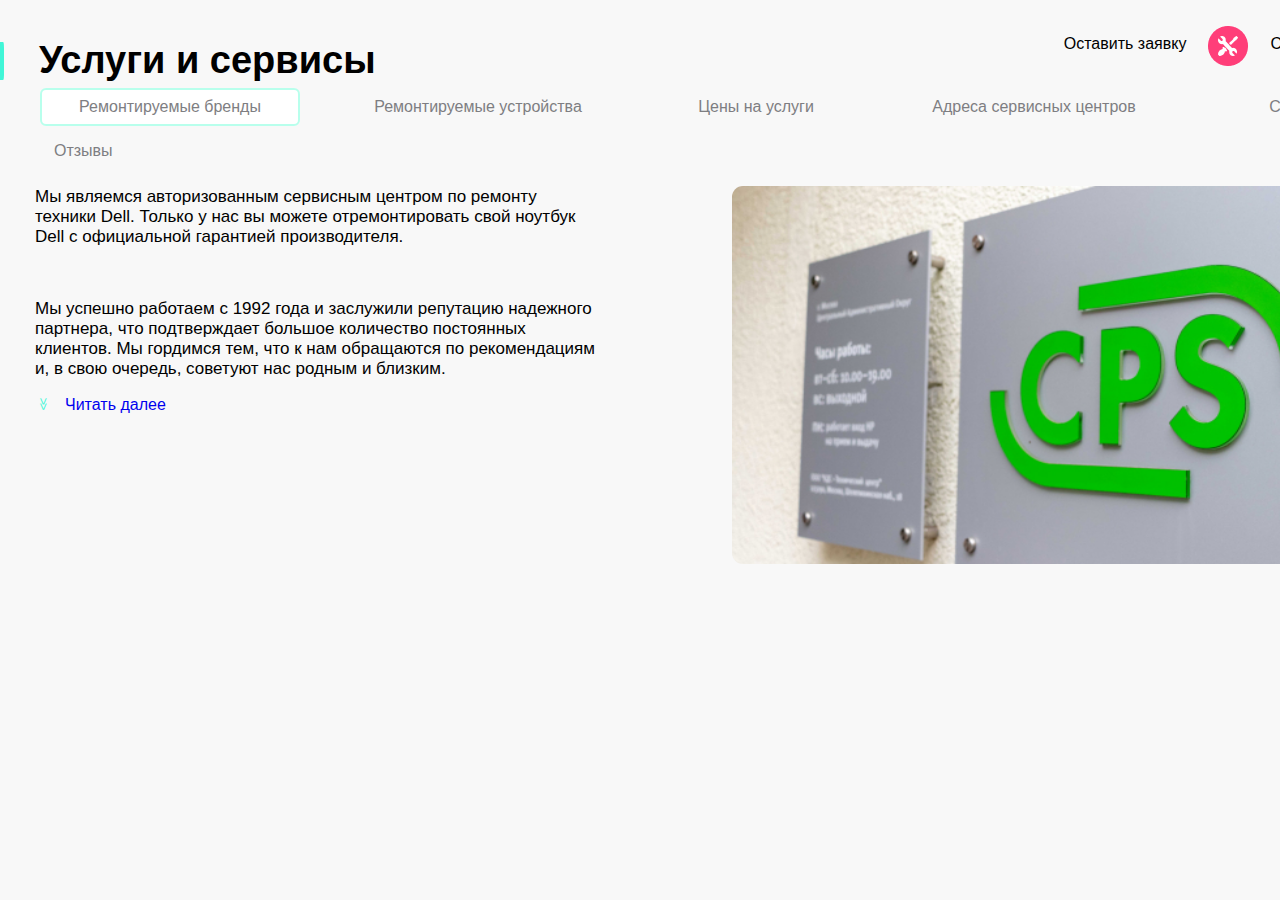
==== index.html @ a6efc15d "first commit" ====
<!DOCTYPE html>
<html lang="en">
<head>
    <meta charset="UTF-8">
    <meta http-equiv="X-UA-Compatible" content="IE=edge">
    <meta name="viewport" content="width=device-width, initial-scale=1.0">
    <link rel="stylesheet" href="style.css">
    <title>Services</title>
</head>
<body>
    <div class="services">
            <header class="services__header">
                <div class="services__menu-burger-and-logo">
                    <div class="services__menu-burger">
                        <a href="#"><img src="img/burger.png" alt="burger">
                    </div>
                    <div class="services__logo">
                        <a href="#"><img src="img/Group.png" alt="logo"></a>
                    </div>
                </div>
                <div class="leftitems-services">
                    <div class="leftitems-services__item">
                        <a href="#"><img src="img/call.png" alt=""></a>
                    </div>
                    <div class="leftitems-services__item">
                       <a href="#"><img src="img/chat.png" alt=""></a>
                    </div>
                    <div class="leftitems-services__item">
                        <a href="#"><img src="img/profile.png" alt=""></a>
                    </div>
                </div>
                <div class="items-services">
                    <div class="items-services__item">
                        <p>Оставить заявку</p>
                        <a href="#"><img src="img/repair.png" alt="repair"></a>
                    </div>
                    <div class="items-services__item">
                        <p>Статус ремонта</p>
                        <a href="#"><img src="img/checkstatus.png" alt="checkstatus"></a>
                    </div>
                </div>
                </header>  
            <article class="services__main">
                <div class="services__title title">
                    <h1>Услуги и сервисы</h1>
                </div>
                <nav class = "services__menu">
                    <div class="menu-item menu-item--focused">Ремонтируемые бренды</div>
                    <div class="menu-item">Ремонтируемые устройства</div>
                    <div class="menu-item">Цены на услуги</div>
                    <div class="menu-item">Адреса сервисных центров</div>
                    <div class="menu-item">Специальные цены</div>
                </nav>
                <p class="reviews">
                    Отзывы
                </p>
                <section class="services__information">
                    <div class="services__description">
                        <p>Мы являемся авторизованным сервисным центром по ремонту техники Dell. Только у нас вы можете отремонтировать свой ноутбук Dell с официальной гарантией производителя.</p>
                        <p>Мы успешно работаем с 1992 года и заслужили репутацию надежного партнера<span>, что подтверждает большое количество постоянных клиентов. Мы гордимся тем, что к нам обращаются по рекомендациям и, в свою очередь, советуют нас родным и близким.</span></p>
                        <div class="services__read">
                            <a href="#">Читать далее</a>
                        </div>
                    </div>
                    <div class="services__company-image">
                        <img src="img/_MG_3223.jpg" alt="cps_image">
                    </div>
                </section>
            </article>  
    </div>
</body>
</html>
---- style.css ----
@font-face {
    font-family: "TTlakes";
    src: url("TTLakes-Light.woff") format("WOFF");
        font-style: normal;
        font-weight: normal;
    }

*, *::after, *::before {
    box-sizing: border-box;
}

body {
    overflow: visible;
    margin: 0;
    font-family: "TTLakes",sans-serif;
    min-width: 320px;
    background-color: #F8F8F8;
}   

.services {
    width: 112%;
}

.services__header {
    display:flex;
    justify-content: space-between;
    align-items: center;
    min-height: 88px;
    background-color: #fff;
    border-bottom: 1px solid #D9FFF5;
}

.services__menu-burger-and-logo{
    display: flex;
    align-items: center;
    justify-content: space-between;
    width: 215px;
}

.services__menu-burger {
    margin-left: 10px;
}

.services__menu-burger img{
    width: 40px;
    height: 40px;
}

.services__logo img {
    margin-right: 20px;
    width: 97px;
    height: 51px;
}

.leftitems-services {
    display: none;
    width: 400px;
    justify-content: flex-end;
    margin-left: 20px;
}

.leftitems-services__item {
    margin-left: 10px;
}

.items-services {
    position: relative;
    margin-right: 10px;
    display: flex;
    width: 110px;
}

.items-services:before {
    position: absolute;
    content:"";
    border-left: 2px solid #EAEAEA;
    height: 28px;
    top: 6px;
    left: -6px;
}

.items-services p {
    display: none;
}

.items-services img:last-child {
    margin-left: 12px;
}

.services__main {
    background-color: #F8F8F8;
    height: 510px;
    padding-left: 20px;
}

.title {
    display: flex;
    align-items: center;
    justify-content: flex-start;
    font-size: 19px;
}

.title:before {
    position: absolute;
    content:"";
    border-right: 5px solid #41F6D7;
    border-radius: 16%;
    height: 38px;
    left:-3px;
}

.services__menu {
    display: flex;
    justify-content: space-between;
    flex-wrap: nowrap;
    overflow-x: scroll;
}

.menu-item {
    display: flex;
    margin-left: 20px;
    flex-shrink: 0;
    width: 260px;
    height: 38px;
    align-items: center;
    justify-content: center;
    color: #7E7E82;
}

.menu-item.menu-item--focused {
    background-color: #ffff;
    border: 2px solid #B8FFEC;
    border-radius: 6px;
    margin-left: 0px;
}

.menu-item:nth-child(3) {
    width: 200px;
}

.reviews {
    display: none;
}

.services__description {
    margin-top: 25px;
    margin-bottom: 20px;
}

.services__description p:first-child {
    font-size: 17px;
    width: 300px;
    height: 110px;
}

.services__description p:nth-child(2){
    display: none;
}

.services__description p:nth-child(2) span {
    display: none;
}


.services__read {
    position: relative;
    margin-left: 30px;
}

.services__read a {
    text-decoration: none;
}

.services__read a:active{
    color: black;
}

.services__read a:visited {
    color: black;
}

.services__read:before {
    position: absolute;
    content: ">>";
    top: -3px;
    left: -26px;
    color: #41F6D7;
    width: 6px;
    transform: rotate(90deg);
    font-family: monospace;
    letter-spacing: -2.5px;
}

.services__company-image {
    margin-top: 15px;
    display: flex;
    justify-content: flex-start;
    margin-top: 15px;
}

.services__company-image img {
    width: 320px;
    height: 200px;
    border: 1px solid #F8F8F8;
    border-radius: 12px;
}

@media (min-width:784px) {

    .services__logo:before {
        position: absolute;
        content:"";
        border-left: 2px solid #EAEAEA;
        height: 28px;
        top: 27px;
        left: 91px;
    }

    .leftitems-services {
        display: flex;
    }

    .services__information {
        display: flex;
        padding: 15px;
        justify-content: space-between;
    }

    .services__description p:first-child {
        font-size: 17px;
        width: 350px;
        height: 110px;
    }
    
    .services__description p:nth-child(2){
        display: block;
        font-size: 17px;
        margin-top: 10px;
        width: 350px;
    }

    .services__company-image img {
        width: 450px;
        height: 250px;
        margin-right: 50px;
        margin-left: 30px;
    }

    .services__description {
        margin-top: 0px;
    }

    .services__main {
        background-color: #F8F8F8;
        height: 416px;
        padding-left: 20px;
    }

    .services {
        width: 112%;
    }
    

}

@media (min-width:1120px) {
    .services__header{
        background-color: #F8F8F8;
        border:none;
    }

    .services__menu-burger {
        display: none;
    }

    .services__logo {
        display: none;
    }

    .leftitems-services {
        display: none;
    }

    .items-services:before{
        display: none;
    }

    .items-services {
       width: auto;
    }

    .items-services__item {
        display: flex;
        align-items: center;
        margin-left: 10px;
    }

    .items-services__item p {
        display: block;
        margin-right: 10px;
    }

    .items-services img:last-child {
        margin-top: 7px;
        margin-right: 12px;
    }

    .title {
        position: absolute;
        top: 14px;
        left: 39px;
    }

    .title:before {
        left: -40px;
    }

    .services__company-image img {
        width: 696px;
        height: 380px;
        margin-right: 30px;
        margin-left: 20px;
    }

    .services__description p:first-child {
        font-size: 17px;
        width: 560px;
        height: 110px;
    }
    
    .services__description p:nth-child(2){
        display: block;
        font-size: 17px;
        margin-top: 10px;
        width: 560px;
        margin-top: -15px;
    }

    .services__description p:nth-child(2) span {
        display: inline;
    }

    .services__menu {
        margin-left: 20px;
    }

    .reviews {
        display: block;
        margin-left: 34px;
        color: #7E7E82;
    }

    .services__information {
        margin-top: -21px;
    }

    .services__menu {
        overflow-x: auto;
    }

    .services {
        width: 115vw;
    }
}

@media (min-width:1500px) {
    .services {
        width: 100vw;
    }
}
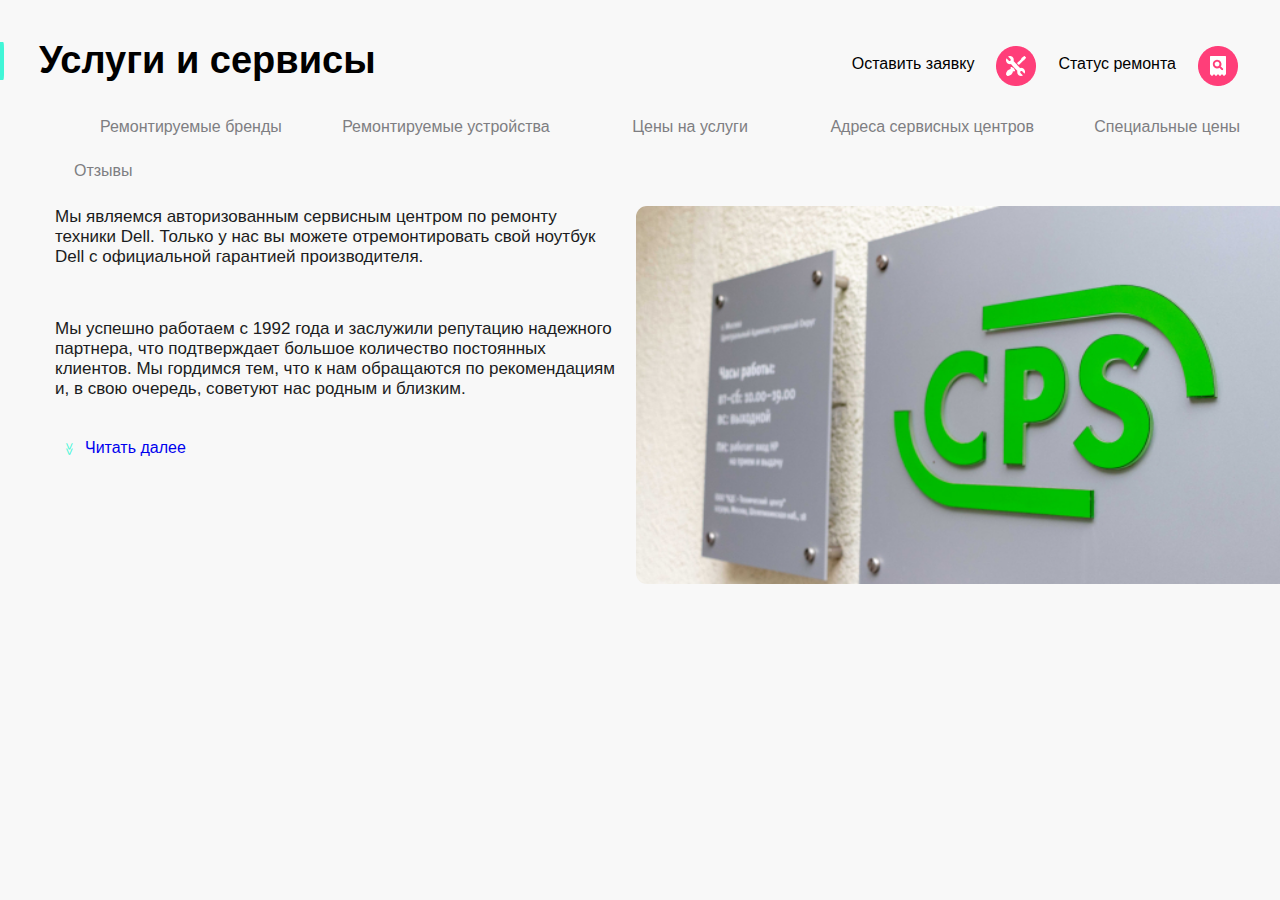
==== commit c9301c04: "3rd commit" ====
--- a/index.html
+++ b/index.html
@@ -1,72 +1,89 @@
-<!DOCTYPE html>
-<html lang="en">
-<head>
-    <meta charset="UTF-8">
-    <meta http-equiv="X-UA-Compatible" content="IE=edge">
-    <meta name="viewport" content="width=device-width, initial-scale=1.0">
-    <link rel="stylesheet" href="style.css">
-    <title>Services</title>
-</head>
-<body>
-    <div class="services">
-            <header class="services__header">
-                <div class="services__menu-burger-and-logo">
-                    <div class="services__menu-burger">
-                        <a href="#"><img src="img/burger.png" alt="burger">
-                    </div>
-                    <div class="services__logo">
-                        <a href="#"><img src="img/Group.png" alt="logo"></a>
-                    </div>
-                </div>
-                <div class="leftitems-services">
-                    <div class="leftitems-services__item">
-                        <a href="#"><img src="img/call.png" alt=""></a>
-                    </div>
-                    <div class="leftitems-services__item">
-                       <a href="#"><img src="img/chat.png" alt=""></a>
-                    </div>
-                    <div class="leftitems-services__item">
-                        <a href="#"><img src="img/profile.png" alt=""></a>
-                    </div>
-                </div>
-                <div class="items-services">
-                    <div class="items-services__item">
-                        <p>Оставить заявку</p>
-                        <a href="#"><img src="img/repair.png" alt="repair"></a>
-                    </div>
-                    <div class="items-services__item">
-                        <p>Статус ремонта</p>
-                        <a href="#"><img src="img/checkstatus.png" alt="checkstatus"></a>
-                    </div>
-                </div>
-                </header>  
-            <article class="services__main">
-                <div class="services__title title">
-                    <h1>Услуги и сервисы</h1>
-                </div>
-                <nav class = "services__menu">
-                    <div class="menu-item menu-item--focused">Ремонтируемые бренды</div>
-                    <div class="menu-item">Ремонтируемые устройства</div>
-                    <div class="menu-item">Цены на услуги</div>
-                    <div class="menu-item">Адреса сервисных центров</div>
-                    <div class="menu-item">Специальные цены</div>
-                </nav>
-                <p class="reviews">
-                    Отзывы
-                </p>
-                <section class="services__information">
-                    <div class="services__description">
-                        <p>Мы являемся авторизованным сервисным центром по ремонту техники Dell. Только у нас вы можете отремонтировать свой ноутбук Dell с официальной гарантией производителя.</p>
-                        <p>Мы успешно работаем с 1992 года и заслужили репутацию надежного партнера<span>, что подтверждает большое количество постоянных клиентов. Мы гордимся тем, что к нам обращаются по рекомендациям и, в свою очередь, советуют нас родным и близким.</span></p>
-                        <div class="services__read">
-                            <a href="#">Читать далее</a>
-                        </div>
-                    </div>
-                    <div class="services__company-image">
-                        <img src="img/_MG_3223.jpg" alt="cps_image">
-                    </div>
-                </section>
-            </article>  
-    </div>
-</body>
+<!DOCTYPE html>
+<html lang="en">
+<head>
+    <meta charset="UTF-8">
+    <meta http-equiv="X-UA-Compatible" content="IE=edge">
+    <meta name="viewport" content="width=device-width, initial-scale=1.0">
+    <link rel="stylesheet" href="style.css">
+    <title>Services</title>
+</head>
+<body>
+    <div class="services">
+            <header class="services__header">
+                <div class="services__menu-burger-and-logo">
+                    <div class="services__menu-burger">
+                        <a href="#"><img src="img/burger.png" alt="burger">
+                    </div>
+                    <div class="services__logo">
+                        <a href="#"><img src="img/Group.png" alt="logo"></a>
+                    </div>
+                </div>
+                <div class="leftitems-services">
+                    <div class="leftitems-services__item">
+                        <a href="#"><img src="img/call.png" alt=""></a>
+                    </div>
+                    <div class="leftitems-services__item">
+                       <a href="#"><img src="img/chat.png" alt=""></a>
+                    </div>
+                    <div class="leftitems-services__item">
+                        <a href="#"><img src="img/profile.png" alt=""></a>
+                    </div>
+                </div>
+                <div class="items-services">
+                    <div class="items-services__item">
+                        <p>Оставить заявку</p>
+                        <a href="#"><img src="img/repair.png" alt="repair"></a>
+                    </div>
+                    <div class="items-services__item">
+                        <p>Статус ремонта</p>
+                        <a href="#"><img src="img/checkstatus.png" alt="checkstatus"></a>
+                    </div>
+                </div>
+                </header>  
+            <article class="services__main">
+                <div class="services__title title">
+                    <h1>Услуги и сервисы</h1>
+                </div>
+                <nav class = "services__menu">
+                    
+                    <div class="menu-item">
+                        <input type="checkbox" id="tab-1">
+                        <label for="tab-1">Ремонтируемые бренды</label>
+                    </div>
+                    <div class="menu-item">
+                        <input type="checkbox" id="tab-2">
+                        <label for="tab-2">Ремонтируемые устройства</label>
+                    </div>
+                    <div class="menu-item">
+                        <input type="checkbox" id="tab-3">
+                        <label for="tab-3">Цены на услуги</label>
+                    </div>
+                    <div class="menu-item">
+                        <input type="checkbox" id="tab-4">
+                        <label for="tab-4"> Адреса сервисных центров</label>
+                    </div>
+                    
+                    <div class="menu-item">
+                        <input type="checkbox" id="tab-5">
+                        <label for="tab-5">Специальные цены</label>
+                    </div>
+                </nav>
+                <p class="reviews">
+                    Отзывы
+                </p>
+                <section class="services__information">
+                    <div class="services__description">
+                        <p>Мы являемся авторизованным сервисным центром по ремонту техники Dell. Только у нас вы можете отремонтировать свой ноутбук Dell с официальной гарантией производителя.</p>
+                        <p>Мы успешно работаем с 1992 года и заслужили репутацию надежного партнера<span>, что подтверждает большое количество постоянных клиентов. Мы гордимся тем, что к нам обращаются по рекомендациям и, в свою очередь, советуют нас родным и близким.</span></p>
+                        <div class="services__read">
+                            <a href="#">Читать далее</a>
+                        </div>
+                    </div>
+                    <div class="services__company-image">
+                        <img src="img/_MG_3223.jpg" alt="cps_image">
+                    </div>
+                </section>
+            </article>  
+    </div>
+</body>
 </html>--- a/style.css
+++ b/style.css
@@ -1,373 +1,399 @@
-@font-face {
-    font-family: "TTlakes";
-    src: url("TTLakes-Light.woff") format("WOFF");
-        font-style: normal;
-        font-weight: normal;
-    }
-
-*, *::after, *::before {
-    box-sizing: border-box;
-}
-
-body {
-    overflow: visible;
-    margin: 0;
-    font-family: "TTLakes",sans-serif;
-    min-width: 320px;
-    background-color: #F8F8F8;
-}   
-
-.services {
-    width: 112%;
-}
-
-.services__header {
-    display:flex;
-    justify-content: space-between;
-    align-items: center;
-    min-height: 88px;
-    background-color: #fff;
-    border-bottom: 1px solid #D9FFF5;
-}
-
-.services__menu-burger-and-logo{
-    display: flex;
-    align-items: center;
-    justify-content: space-between;
-    width: 215px;
-}
-
-.services__menu-burger {
-    margin-left: 10px;
-}
-
-.services__menu-burger img{
-    width: 40px;
-    height: 40px;
-}
-
-.services__logo img {
-    margin-right: 20px;
-    width: 97px;
-    height: 51px;
-}
-
-.leftitems-services {
-    display: none;
-    width: 400px;
-    justify-content: flex-end;
-    margin-left: 20px;
-}
-
-.leftitems-services__item {
-    margin-left: 10px;
-}
-
-.items-services {
-    position: relative;
-    margin-right: 10px;
-    display: flex;
-    width: 110px;
-}
-
-.items-services:before {
-    position: absolute;
-    content:"";
-    border-left: 2px solid #EAEAEA;
-    height: 28px;
-    top: 6px;
-    left: -6px;
-}
-
-.items-services p {
-    display: none;
-}
-
-.items-services img:last-child {
-    margin-left: 12px;
-}
-
-.services__main {
-    background-color: #F8F8F8;
-    height: 510px;
-    padding-left: 20px;
-}
-
-.title {
-    display: flex;
-    align-items: center;
-    justify-content: flex-start;
-    font-size: 19px;
-}
-
-.title:before {
-    position: absolute;
-    content:"";
-    border-right: 5px solid #41F6D7;
-    border-radius: 16%;
-    height: 38px;
-    left:-3px;
-}
-
-.services__menu {
-    display: flex;
-    justify-content: space-between;
-    flex-wrap: nowrap;
-    overflow-x: scroll;
-}
-
-.menu-item {
-    display: flex;
-    margin-left: 20px;
-    flex-shrink: 0;
-    width: 260px;
-    height: 38px;
-    align-items: center;
-    justify-content: center;
-    color: #7E7E82;
-}
-
-.menu-item.menu-item--focused {
-    background-color: #ffff;
-    border: 2px solid #B8FFEC;
-    border-radius: 6px;
-    margin-left: 0px;
-}
-
-.menu-item:nth-child(3) {
-    width: 200px;
-}
-
-.reviews {
-    display: none;
-}
-
-.services__description {
-    margin-top: 25px;
-    margin-bottom: 20px;
-}
-
-.services__description p:first-child {
-    font-size: 17px;
-    width: 300px;
-    height: 110px;
-}
-
-.services__description p:nth-child(2){
-    display: none;
-}
-
-.services__description p:nth-child(2) span {
-    display: none;
-}
-
-
-.services__read {
-    position: relative;
-    margin-left: 30px;
-}
-
-.services__read a {
-    text-decoration: none;
-}
-
-.services__read a:active{
-    color: black;
-}
-
-.services__read a:visited {
-    color: black;
-}
-
-.services__read:before {
-    position: absolute;
-    content: ">>";
-    top: -3px;
-    left: -26px;
-    color: #41F6D7;
-    width: 6px;
-    transform: rotate(90deg);
-    font-family: monospace;
-    letter-spacing: -2.5px;
-}
-
-.services__company-image {
-    margin-top: 15px;
-    display: flex;
-    justify-content: flex-start;
-    margin-top: 15px;
-}
-
-.services__company-image img {
-    width: 320px;
-    height: 200px;
-    border: 1px solid #F8F8F8;
-    border-radius: 12px;
-}
-
-@media (min-width:784px) {
-
-    .services__logo:before {
-        position: absolute;
-        content:"";
-        border-left: 2px solid #EAEAEA;
-        height: 28px;
-        top: 27px;
-        left: 91px;
-    }
-
-    .leftitems-services {
-        display: flex;
-    }
-
-    .services__information {
-        display: flex;
-        padding: 15px;
-        justify-content: space-between;
-    }
-
-    .services__description p:first-child {
-        font-size: 17px;
-        width: 350px;
-        height: 110px;
-    }
-    
-    .services__description p:nth-child(2){
-        display: block;
-        font-size: 17px;
-        margin-top: 10px;
-        width: 350px;
-    }
-
-    .services__company-image img {
-        width: 450px;
-        height: 250px;
-        margin-right: 50px;
-        margin-left: 30px;
-    }
-
-    .services__description {
-        margin-top: 0px;
-    }
-
-    .services__main {
-        background-color: #F8F8F8;
-        height: 416px;
-        padding-left: 20px;
-    }
-
-    .services {
-        width: 112%;
-    }
-    
-
-}
-
-@media (min-width:1120px) {
-    .services__header{
-        background-color: #F8F8F8;
-        border:none;
-    }
-
-    .services__menu-burger {
-        display: none;
-    }
-
-    .services__logo {
-        display: none;
-    }
-
-    .leftitems-services {
-        display: none;
-    }
-
-    .items-services:before{
-        display: none;
-    }
-
-    .items-services {
-       width: auto;
-    }
-
-    .items-services__item {
-        display: flex;
-        align-items: center;
-        margin-left: 10px;
-    }
-
-    .items-services__item p {
-        display: block;
-        margin-right: 10px;
-    }
-
-    .items-services img:last-child {
-        margin-top: 7px;
-        margin-right: 12px;
-    }
-
-    .title {
-        position: absolute;
-        top: 14px;
-        left: 39px;
-    }
-
-    .title:before {
-        left: -40px;
-    }
-
-    .services__company-image img {
-        width: 696px;
-        height: 380px;
-        margin-right: 30px;
-        margin-left: 20px;
-    }
-
-    .services__description p:first-child {
-        font-size: 17px;
-        width: 560px;
-        height: 110px;
-    }
-    
-    .services__description p:nth-child(2){
-        display: block;
-        font-size: 17px;
-        margin-top: 10px;
-        width: 560px;
-        margin-top: -15px;
-    }
-
-    .services__description p:nth-child(2) span {
-        display: inline;
-    }
-
-    .services__menu {
-        margin-left: 20px;
-    }
-
-    .reviews {
-        display: block;
-        margin-left: 34px;
-        color: #7E7E82;
-    }
-
-    .services__information {
-        margin-top: -21px;
-    }
-
-    .services__menu {
-        overflow-x: auto;
-    }
-
-    .services {
-        width: 115vw;
-    }
-}
-
-@media (min-width:1500px) {
-    .services {
-        width: 100vw;
-    }
-}
-
-
-
+@font-face {
+    font-family: "TTlakes";
+    src: url("TTLakes-Light.woff") format("WOFF");
+        font-style: normal;
+        font-weight: normal;
+    }
+
+*, *::after, *::before {
+    box-sizing: border-box;
+}
+
+body {
+    overflow: visible;
+    margin: 0;
+    font-family: "TTLakes",sans-serif;
+    min-width: 320px;
+    background-color: #F8F8F8;
+}   
+
+.services {
+    width: 100%;
+}
+
+.services__header {
+    display:flex;
+    justify-content: space-between;
+    align-items: center;
+    min-height: 88px;
+    background-color: #fff;
+    border-bottom: 1px solid #D9FFF5;
+}
+
+.services__menu-burger-and-logo{
+    display: flex;
+    align-items: center;
+    justify-content: space-between;
+    width: 215px;
+}
+
+.services__menu-burger {
+    margin-left: 10px;
+}
+
+.services__menu-burger img{
+    width: 40px;
+    height: 40px;
+}
+
+.services__logo img {
+    margin-right: 20px;
+    width: 97px;
+    height: 51px;
+}
+
+.leftitems-services {
+    display: none;
+    width: 400px;
+    justify-content: flex-end;
+    margin-left: 20px;
+}
+
+.leftitems-services__item {
+    margin-left: 10px;
+}
+
+.items-services {
+    position: relative;
+    margin-right: 10px;
+    display: flex;
+    width: 110px;
+}
+
+.items-services:before {
+    position: absolute;
+    content:"";
+    border-left: 2px solid #EAEAEA;
+    height: 28px;
+    top: 6px;
+    left: -6px;
+}
+
+.items-services p {
+    display: none;
+}
+
+.items-services img:last-child {
+    margin-left: 12px;
+}
+
+.services__main {
+    background-color: #F8F8F8;
+    height: 510px;
+    padding-left: 20px;
+}
+
+.title {
+    display: flex;
+    align-items: center;
+    justify-content: flex-start;
+    font-size: 19px;
+}
+
+.title:before {
+    position: absolute;
+    content:"";
+    border-right: 5px solid #41F6D7;
+    border-radius: 16%;
+    height: 38px;
+    left:-3px;
+}
+
+.services__menu {
+    display: flex;
+    justify-content: space-between;
+    flex-wrap: nowrap;
+    overflow-x: scroll;
+}
+
+.menu-item {
+    display: flex;
+    flex-shrink: 0;
+    height: 38px;
+    align-items: center;
+    justify-content: center;
+    color: #7E7E82;
+}
+
+.services__menu > .menu-item > label {
+    display: block;
+    margin-left: 20px;
+    user-select: none;
+}
+
+.services__menu > .menu-item > input:checked + label {
+    background-color: #ffff;
+    border: 2px solid #B8FFEC;
+    border-radius: 6px;
+    margin-left: 0px;
+    padding: 5px;
+    
+}
+
+.services__menu > .menu-item > input {
+    z-index: -2;
+    opacity: 0;
+}
+
+.services__menu > .menu-item > input + label {
+    cursor: pointer;
+}
+
+.menu-item:nth-child(3) {
+    width: 200px;
+}
+
+.reviews {
+    display: none;
+}
+
+.services__description {
+    margin-top: 25px;
+    margin-bottom: 20px;
+}
+
+.services__description p:first-child {
+    font-size: 17px;
+    width: 300px;
+    height: 110px;
+}
+
+.services__description p:nth-child(2){
+    display: none;
+}
+
+.services__description p:nth-child(2) span {
+    display: none;
+}
+
+
+.services__read {
+    position: relative;
+    margin-left: 30px;
+}
+
+.services__read a {
+    text-decoration: none;
+}
+
+.services__read a:active{
+    color: black;
+}
+
+.services__read a:visited {
+    color: black;
+}
+
+.services__read:before {
+    position: absolute;
+    content: ">>";
+    top: -1px;
+    left: -20px;   
+    color: #41F6D7;
+    width: 6px;
+    transform: rotate(90deg);
+    font-family: monospace;
+    letter-spacing: -2.5px;
+}
+
+.services__company-image {
+    margin-top: 15px;
+    display: flex;
+    justify-content: flex-start;
+    margin-top: 15px;
+}
+
+.services__company-image img {
+    width: 320px;
+    height: 200px;
+    border: 1px solid #F8F8F8;
+    border-radius: 12px;
+}
+
+@media (min-width:784px) {
+
+    .services__logo:before {
+        position: absolute;
+        content:"";
+        border-left: 2px solid #EAEAEA;
+        height: 28px;
+        top: 27px;
+        left: 91px;
+    }
+
+    .leftitems-services {
+        display: flex;
+    }
+
+    .services__information {
+        display: flex;
+        padding: 15px;
+        justify-content: space-between;
+        color: #1B1C21;
+    }
+
+    .services__description p:first-child {
+        font-size: 17px;
+        width: 350px;
+        height: 110px;
+    }
+    
+    .services__description p:nth-child(2){
+        display: block;
+        font-size: 17px;
+        margin-top: 10px;
+        width: 350px;
+    }
+
+    .services__company-image img {
+        width: 450px;
+        height: 250px;
+        margin-right: 50px;
+        margin-left: 30px;
+    }
+
+    .services__description {
+        margin-top: 0px;
+    }
+
+    .services__main {
+        background-color: #F8F8F8;
+        height: 416px;
+        padding-left: 20px;
+    }
+
+    .services {
+        width: 100%;
+    }
+    
+
+}
+
+@media (min-width:1120px) {
+    .services__header{
+        background-color: #F8F8F8;
+        border:none;
+    }
+
+    .services__menu-burger {
+        display: none;
+    }
+
+    .services__logo {
+        display: none;
+    }
+
+    .leftitems-services {
+        display: none;
+    }
+
+    .items-services:before{
+        display: none;
+    }
+
+    .items-services {
+       width: auto;
+    }
+
+    .items-services__item {
+        display: flex;
+        align-items: center;
+        margin-left: 10px;
+    }
+
+    .items-services__item p {
+        display: block;
+        margin-right: 10px;
+    }
+
+    .items-services img:last-child {
+        margin-top: 7px;
+        margin-right: 12px;
+    }
+
+    .title {
+        position: absolute;
+        top: 14px;
+        left: 39px;
+    }
+
+    .title:before {
+        left: -40px;
+    }
+
+    .services__company-image img {
+        width: 696px;
+        height: 380px;
+        margin-right: 30px;
+        margin-left: 20px;
+    }
+
+    .services__description p:first-child {
+        font-size: 17px;
+        width: 560px;
+        height: 110px;
+    }
+    
+    .services__description p:nth-child(2){
+        display: block;
+        font-size: 17px;
+        margin-top: 10px;
+        width: 560px;
+        margin-top: -15px;
+        margin-bottom: 40px;
+
+    }
+
+    .services__description p:nth-child(2) span {
+        display: inline;
+    }
+
+    .services__menu {
+        margin-left: 20px;
+    }
+
+    .reviews {
+        display: block;
+        margin-left: 34px;
+        color: #7E7E82;
+    }
+
+    .services__information {
+        margin-top: -21px;
+        
+    }
+
+    .services__menu {
+        overflow-x: auto;
+    }
+
+    .services {
+        width: 100vw;
+        padding: 20px;
+    }
+
+    .services__menu .menu-item:last-child {
+        margin-right: 20px;
+    }
+
+}
+
+@media (min-width:1500px) {
+    .services {
+        width: 100vw;
+        padding: 20px;
+    }
+}
+
+
+
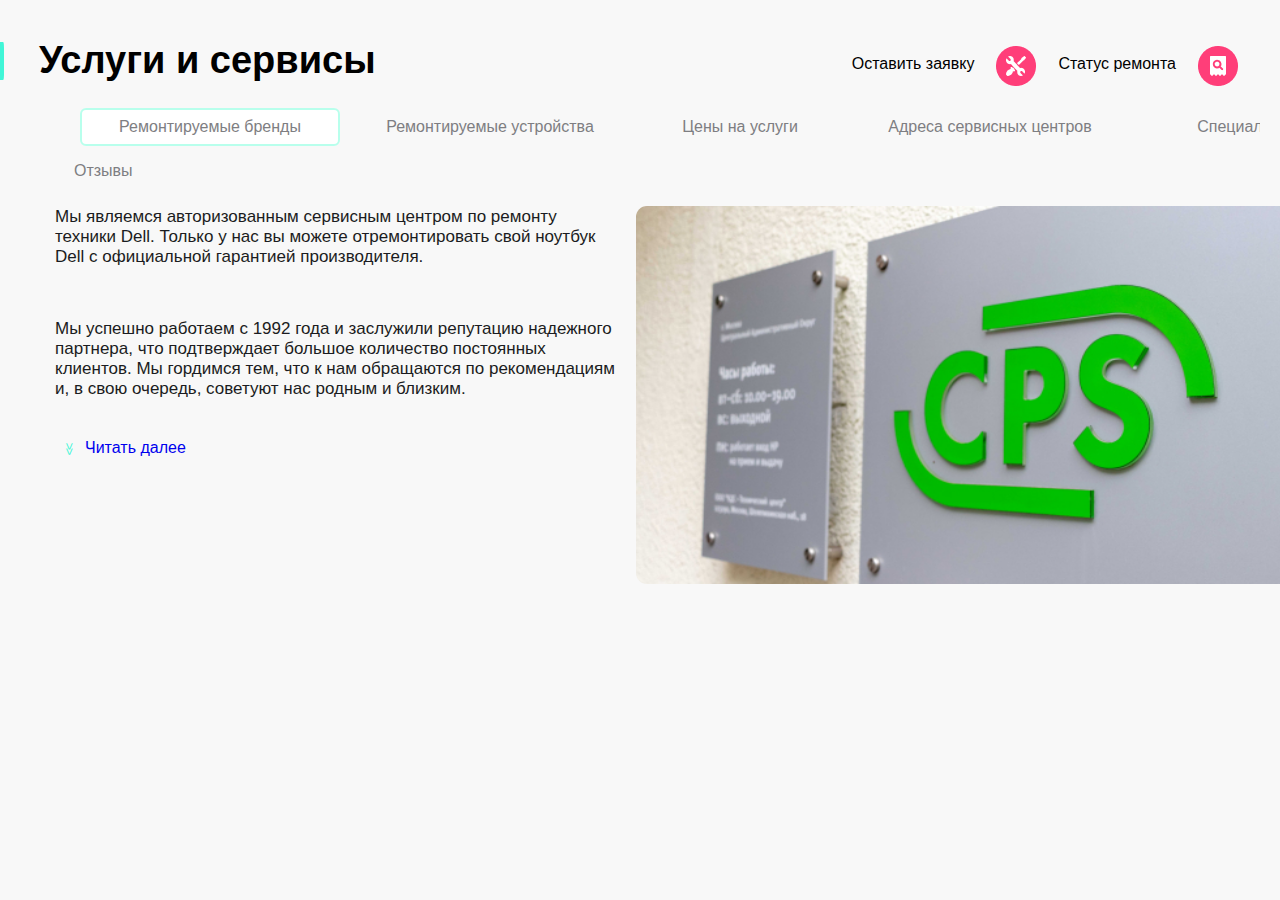
==== commit 9be37976: "last(?) commit" ====
--- a/index.html
+++ b/index.html
@@ -46,25 +46,25 @@
                 </div>
                 <nav class = "services__menu">
                     
-                    <div class="menu-item">
-                        <input type="checkbox" id="tab-1">
+                    <div class="menu-item active">
+                        
                         <label for="tab-1">Ремонтируемые бренды</label>
                     </div>
                     <div class="menu-item">
-                        <input type="checkbox" id="tab-2">
+                       
                         <label for="tab-2">Ремонтируемые устройства</label>
                     </div>
                     <div class="menu-item">
-                        <input type="checkbox" id="tab-3">
+                
                         <label for="tab-3">Цены на услуги</label>
                     </div>
                     <div class="menu-item">
-                        <input type="checkbox" id="tab-4">
+                       
                         <label for="tab-4"> Адреса сервисных центров</label>
                     </div>
                     
                     <div class="menu-item">
-                        <input type="checkbox" id="tab-5">
+                        
                         <label for="tab-5">Специальные цены</label>
                     </div>
                 </nav>
@@ -72,9 +72,37 @@
                     Отзывы
                 </p>
                 <section class="services__information">
-                    <div class="services__description">
+                    <div class="services__description content-1 " data-filter="content-1">
                         <p>Мы являемся авторизованным сервисным центром по ремонту техники Dell. Только у нас вы можете отремонтировать свой ноутбук Dell с официальной гарантией производителя.</p>
                         <p>Мы успешно работаем с 1992 года и заслужили репутацию надежного партнера<span>, что подтверждает большое количество постоянных клиентов. Мы гордимся тем, что к нам обращаются по рекомендациям и, в свою очередь, советуют нас родным и близким.</span></p>
+                        <div class="services__read">
+                            <a href="#">Читать далее</a>
+                        </div>
+                    </div>
+                    <div class="services__description content-2 hidden" data-filter="content-2">
+                        <p>Мы являемся ау техники Dell. Только у нас вы можете монтировать свй ноутк Dell с офциальной арантией производителя.</p>
+                        <p>Мы успешно работаем с года и зали репутацию нго партнера<span>, что пот большое количество постоянных клиентов. Мы гордимся тем, что к нам обращаются по рекомендациям и, в свою очередь, советуют нас родным и близким.</span></p>
+                        <div class="services__read">
+                            <a href="#">Читать далее</a>
+                        </div>
+                    </div>
+                    <div class="services__description content-3 hidden" data-filter="content-3">
+                        <p>Stack Overflow на русском — это сайт вопросов и ответов для программистов. Присоединяйтесь! Регистрация займёт не больше минуты.</p>
+                        <p>sadsdfsdfsdfsdfsf<span>, что подтверждает большое количество постоянных клиентов. Мы гордимся тем, что к нам обращаются по рекомендациям и, в свою очередь, советуют нас родным и близким.</span></p>
+                        <div class="services__read">
+                            <a href="#">Читать далее</a>
+                        </div>
+                    </div>
+                    <div class="services__description content-4 hidden" data-filter="content-4">
+                        <p>Если вы создаете сайт или веб-приложение на JavaScript, вам следует выполнить несколько основных действий, чтобы сделать его контент доступным для поисковых систем.</p>
+                        <p>Мы успешно работаем с 1992 года и заслужили репутацию надежного партнера<span>, что подтверждает большое количество постоянных клиентов. Мы гордимся тем, что к нам обращаются по рекомендациям и, в свою очередь, советуют нас родным и близким.</span></p>
+                        <div class="services__read">
+                            <a href="#">Читать далее</a>
+                        </div>
+                    </div>
+                    <div class="services__description content-5 hidden" data-filter="content-5">
+                        <p>Lorem ipsum dolor sit amet consectetur adipisicing elit. 
+                        <p>Saepe itaque, hic quod soluta non ut libero provident voluptas neque eveniet placeat quasi quas distinctio similique<span> ipsam amet eos accusamus illum!</span></p>
                         <div class="services__read">
                             <a href="#">Читать далее</a>
                         </div>
@@ -86,4 +114,5 @@
             </article>  
     </div>
 </body>
+<script src="main.js"></script>
 </html>--- a/style.css
+++ b/style.css
@@ -118,26 +118,31 @@
 
 .menu-item {
     display: flex;
+    margin-left: 20px;
     flex-shrink: 0;
+    width: 260px;
     height: 38px;
     align-items: center;
+    color: #7E7E82;
     justify-content: center;
-    color: #7E7E82;
-}
+}
+
+
 
 .services__menu > .menu-item > label {
     display: block;
-    margin-left: 20px;
     user-select: none;
-}
-
-.services__menu > .menu-item > input:checked + label {
+    text-align: center;
+}
+
+.active {
     background-color: #ffff;
     border: 2px solid #B8FFEC;
     border-radius: 6px;
-    margin-left: 0px;
-    padding: 5px;
-    
+}
+
+.hidden {
+    display: none;
 }
 
 .services__menu > .menu-item > input {
